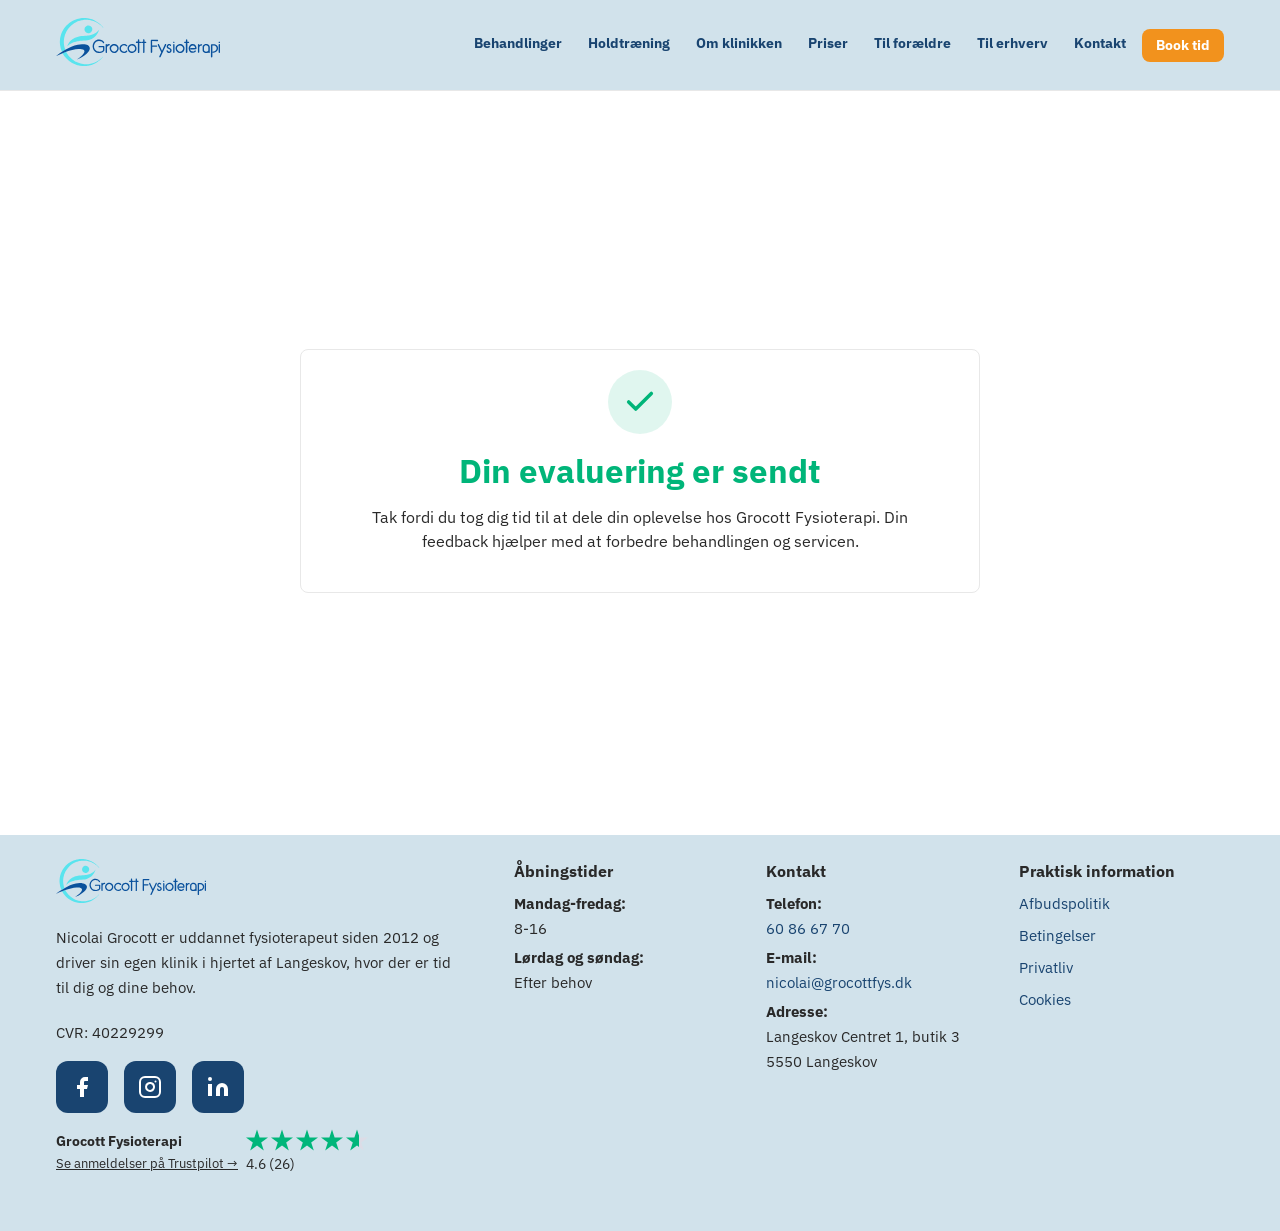
==== tak-for-feedback.html @ 7b47692c "Opdateret efter brugertest" ====
<!doctype html>
<html lang="da">
<head>
  <meta charset="UTF-8">
  <meta name="viewport" content="width=device-width, initial-scale=1.0">

  <title>Tak for din feedback - Grocott Fysioterapi</title>

  <link rel="icon" type="image/svg+xml" href="assets/logo.svg">

  <link rel="preconnect" href="https://fonts.googleapis.com">
  <link rel="preconnect" href="https://fonts.gstatic.com" crossorigin>

  <link href="https://fonts.googleapis.com/css2?family=IBM+Plex+Sans:wght@400;500;600;700&display=swap" rel="stylesheet">

  <link rel="stylesheet" href="style.css">

  <script src="burgermenu.js" defer></script>
</head>

<body>
  <svg width="0" height="0" aria-hidden="true" focusable="false" style="position:absolute">
    <symbol id="menu" viewBox="0 0 24 24">
      <path d="M3 6h18M3 12h18M3 18h18" stroke="currentColor" stroke-width="2" stroke-linecap="round" fill="none"></path>
    </symbol>
    <symbol id="close" viewBox="0 0 24 24">
      <path d="M6 6l12 12M18 6l-12 12" stroke="currentColor" stroke-width="2" stroke-linecap="round" fill="none"></path>
    </symbol>
  </svg>

  <nav class="navbar" aria-label="Hovednavigation">
    <a href="index.html">
      <img src="assets/logo.svg" alt="Grocott Fysioterapi logo" class="navbar__logo">
    </a>

    <button id="navbarBurger"
      class="navbar__burger"
      aria-label="Åbn menu"
      aria-expanded="false"
      aria-controls="navbarMenu"
      type="button"
    ></button>

    <div id="navbarMenu" class="navbar__menu"></div>
  </nav>

  <main class="tak-side">
    <section class="formular-ramme tak-kort" aria-labelledby="tak-overskrift">
      <div class="tak-kort__ikon" aria-hidden="true">
        <svg viewBox="0 0 24 24" focusable="false">
          <path d="M20 6L9 17l-5-5" fill="none" stroke="currentColor" stroke-width="2.5" stroke-linecap="round" stroke-linejoin="round"></path>
        </svg>
      </div>
      <h2 id="tak-overskrift" class="tak-kort__titel">Din evaluering er sendt</h2>
      <p class="tak-kort__tekst">
        Tak fordi du tog dig tid til at dele din oplevelse hos Grocott Fysioterapi.
        Din feedback hjælper med at forbedre behandlingen og servicen.
      </p>
    </section>
  </main>
  
  <footer class="sidefod">
    <div class="sidefod__indhold">
      <div class="sidefod__grid">
        <div class="sidefod__kolonne sidefod__kolonne--om">
          <a href="index.html" class="sidefod__logo-wrapper">
            <img src="assets/logo.svg" alt="Grocott Fysioterapi logo" class="sidefod__logo">
          </a>
          <p class="sidefod__beskrivelse">
            Nicolai Grocott er uddannet fysioterapeut siden 2012 og driver sin egen klinik i hjertet af Langeskov, hvor der er tid til dig og dine behov.
          </p>
          <p class="sidefod__cvr">CVR: 40229299</p>
          <div class="sidefod__ikoner-raekke">
            <nav class="sidefod__sociale" aria-label="Sociale medier">
              <a href="https://www.facebook.com/grocottfysioterapi" class="sidefod__sociale-knap" aria-label="Følg mig på Facebook" target="_blank" rel="noopener noreferrer">
                <svg viewBox="0 0 24 24" aria-hidden="true" fill="currentColor">
                  <path d="M18 2h-3a5 5 0 0 0-5 5v3H7v4h3v8h4v-8h3l1-4h-4V7a1 1 0 0 1 1-1h3z"></path>
                </svg>
              </a>
              <a href="https://www.instagram.com/grocott_fys/" class="sidefod__sociale-knap" aria-label="Følg mig på Instagram" target="_blank" rel="noopener noreferrer">
                <svg viewBox="0 0 24 24" aria-hidden="true" fill="none" stroke="currentColor" stroke-width="2" stroke-linecap="round" stroke-linejoin="round">
                  <rect x="2" y="2" width="20" height="20" rx="5" ry="5"></rect>
                  <path d="M16 11.37A4 4 0 1 1 12.63 8 4 4 0 0 1 16 11.37z"></path>
                  <line x1="17.5" y1="6.5" x2="17.51" y2="6.5"></line>
                </svg>
              </a>
              <a href="https://www.linkedin.com/in/nicolai-engstr%C3%B8m-grocott-728933164/" class="sidefod__sociale-knap" aria-label="Følg mig på LinkedIn" target="_blank" rel="noopener noreferrer">
                <svg viewBox="0 0 24 24" aria-hidden="true" fill="currentColor">
                  <path d="M16 8a6 6 0 0 1 6 6v7h-4v-7a2 2 0 0 0-2-2 2 2 0 0 0-2 2v7h-4v-7a6 6 0 0 1 6-6z"></path>
                  <rect x="2" y="9" width="4" height="12"></rect>
                  <circle cx="4" cy="4" r="2"></circle>
                </svg>
              </a>
            </nav>
            <a href="https://dk.trustpilot.com/review/grocottfys.dk" class="sidefod__trustpilot" target="_blank" rel="noopener noreferrer" aria-label="Se anmeldelser på Trustpilot">
              <div class="sidefod__trustpilot-info">
                <span class="sidefod__firmanavn">Grocott Fysioterapi</span>
                <span class="sidefod__trustpilot-url">Se anmeldelser på Trustpilot →</span>
              </div>
              <div class="sidefod__trustpilot-rating">
                <div class="sidefod__stjerner" aria-hidden="true">
                  <svg class="sidefod__stjerne" viewBox="0 0 20 19">
                    <path d="M10 0l2.36 7.27H20l-6.18 4.49 2.36 7.27L10 14.55l-6.18 4.48 2.36-7.27L0 7.27h7.64z" fill="#00B67A"></path>
                  </svg>
                  <svg class="sidefod__stjerne" viewBox="0 0 20 19">
                    <path d="M10 0l2.36 7.27H20l-6.18 4.49 2.36 7.27L10 14.55l-6.18 4.48 2.36-7.27L0 7.27h7.64z" fill="#00B67A"></path>
                  </svg>
                  <svg class="sidefod__stjerne" viewBox="0 0 20 19">
                    <path d="M10 0l2.36 7.27H20l-6.18 4.49 2.36 7.27L10 14.55l-6.18 4.48 2.36-7.27L0 7.27h7.64z" fill="#00B67A"></path>
                  </svg>
                  <svg class="sidefod__stjerne" viewBox="0 0 20 19">
                    <path d="M10 0l2.36 7.27H20l-6.18 4.49 2.36 7.27L10 14.55l-6.18 4.48 2.36-7.27L0 7.27h7.64z" fill="#00B67A"></path>
                  </svg>
                  <svg class="sidefod__stjerne" viewBox="0 0 20 19">
                    <defs>
                      <linearGradient id="tp-partial">
                        <stop offset="60%" stop-color="#00B67A"></stop>
                        <stop offset="60%" stop-color="#DCDCE6"></stop>
                      </linearGradient>
                    </defs>
                    <path d="M10 0l2.36 7.27H20l-6.18 4.49 2.36 7.27L10 14.55l-6.18 4.48 2.36-7.27L0 7.27h7.64z" fill="url(#tp-partial)"></path>
                  </svg>
                </div>
                <span class="sidefod__rating-tekst">4.6 (26)</span>
              </div>
            </a>
          </div>
        </div>

        <div class="sidefod__kolonne">
          <h3 class="sidefod__overskrift">Åbningstider</h3>
          <p><strong>Mandag-fredag:</strong><br>8-16</p>
          <p><strong>Lørdag og søndag:</strong><br>Efter behov</p>
        </div>

        <div class="sidefod__kolonne">
          <h3 class="sidefod__overskrift">Kontakt</h3>
          <p><strong>Telefon:</strong><br><a href="tel:60866770" class="sidefod__link">60 86 67 70</a></p>
          <p>
            <strong>E-mail:</strong><br><a href="mailto:nicolai@grocottfys.dk" class="sidefod__link">nicolai@grocottfys.dk</a>
          </p>
          <p><strong>Adresse:</strong><br>Langeskov Centret 1, butik 3<br>5550 Langeskov</p>
          <p class="sidefod__cvr">CVR: 40229299</p>
        </div>

        <div class="sidefod__kolonne">
          <h3 class="sidefod__overskrift">Praktisk information</h3>
          <ul class="sidefod__liste">
            <li><a href="#" class="sidefod__link">Afbudspolitik</a></li>
            <li><a href="#" class="sidefod__link">Betingelser</a></li>
            <li><a href="#" class="sidefod__link">Privatliv</a></li>
            <li><a href="#" class="sidefod__link">Cookies</a></li>
          </ul>
        </div>
      </div>
    </div>
  </footer>

</body>
</html>
---- style.css ----
:root {
  /* Farve- og spacing-tokens. */
  --blue-100: #194470;
  --blue-200: #30B1D9;
  --blue-300: #D1E2EB;
  --orange-100: #F2921D;
  --orange-200: #FF9E1F;
  --neutral-100: #292929;
  --neutral-200: #707070;
  --neutral-300: #E8E8E8;
  --neutral-400: #FFFFFF;
  --system-green: #00B579;
  --system-red: #E03838;
  --radius: 8px;
  --space-16: 1rem;
  --space-24: 1.5rem;
  --space-32: 2rem;
  --space-48: 3rem;
  --space-56: 3.5rem;
  --page-gutter: var(--space-16);
}

/* Baseline layout */
* {
  box-sizing: border-box;
}

body {
  margin: 0;
  font-family: "IBM Plex Sans", sans-serif;
  color: var(--neutral-100);
  background: var(--neutral-400);
  line-height: 1.5;
}

b {
    font-weight: 700;
    color: var(--blue-100);
}

/* Navigation */
.navbar {
  position: sticky;
  top: 0;
  z-index: 1000;
  display: flex;
  align-items: center;
  justify-content: center;
  padding: 14px var(--page-gutter);
  position: relative;
  background-color: var(--blue-300);
  backdrop-filter: blur(10px);
  border-bottom: 1px solid var(--neutral-300);
}

.navbar__logo {
  height: 34px;
  width: auto;
  margin: 0 auto;
}

.navbar__burger {
  display: flex;
  align-items: center;
  justify-content: center;
  position: absolute;
  right: 14px;
  top: 50%;
  transform: translateY(-50%);
  width: 32px;
  height: 32px;
  border: none;
  background: none;
  cursor: pointer;
  padding: 2px;
  background-image: linear-gradient(var(--blue-100), var(--blue-100));
  background-repeat: no-repeat;
  background-size: 18px 2px;
  background-position: center;
  transition: background-size 0.2s ease;
}

.navbar__burger svg {
  display: none;
}

.navbar__burger::before,
.navbar__burger::after {
  content: "";
  position: absolute;
  left: 50%;
  top: 50%;
  width: 18px;
  height: 2px;
  border-radius: 999px;
  background-color: var(--blue-100);
  transform-origin: center;
  transition: transform 0.25s ease;
}

.navbar__burger::before {
  transform: translate(-50%, calc(-6px - 50%));
}

.navbar__burger::after {
  transform: translate(-50%, calc(6px - 50%));
}

.navbar__burger.active {
  background-size: 0 2px;
}

.navbar__burger.active::before {
  transform: translate(-50%, -50%) rotate(45deg);
}

.navbar__burger.active::after {
  transform: translate(-50%, -50%) rotate(-45deg);
}

.navbar__menu {
  display: flex;
  flex-direction: column;
  gap: 6px;
  position: absolute;
  top: 100%;
  left: 0;
  right: 0;
  background-color: var(--neutral-400);
  border-bottom: 1px solid var(--neutral-300);
  max-height: 0;
  opacity: 0;
  overflow: hidden;
  transform: translateY(-8px);
  pointer-events: none;
  transition: max-height 0.35s ease, opacity 0.25s ease, transform 0.25s ease;
}

.navbar__menu.active {
  display: flex;
  max-height: 520px;
  opacity: 1;
  transform: translateY(0);
  pointer-events: auto;
}

.navbar__menu-link {
  display: block;
  color: var(--blue-100);
  text-decoration: none;
  border-bottom: 1px solid var(--neutral-300);
  margin: 4px 8px;
  padding: 9px 14px 12px;
  border-radius: 8px;
  font-size: 0.95rem;
  font-weight: 600;
  position: relative;
}

.navbar__menu-link::after {
  content: "";
  position: absolute;
  left: 0;
  right: 0;
  bottom: 3px;
  height: 1px;
  background-color: currentColor;
  opacity: 0;
  transform: scaleX(0);
  transform-origin: left;
  transition: opacity 0.35s ease, transform 0.35s ease;
}

.navbar__menu-link:last-child {
  background-color: var(--orange-100);
  color: var(--neutral-400);
  border-radius: 8px;
  align-self: center;
  width: fit-content;
  margin: 6px auto 10px;
  padding: 8px 12px;
}

.navbar__menu-link:last-child::after {
  display: none;
}

main {
  max-width: 760px;
  margin: 0 auto;
  padding: 0 1rem 2rem;
}

/* Hero */
.hero {
  background:
    linear-gradient(180deg, rgba(25, 68, 112, 0.88), rgba(25, 68, 112, 0.78)),
    url("assets/heroBillede.webp");
  background-size: cover;
  background-position: center;
  background-repeat: no-repeat;
  width: 100vw;
  margin-left: calc(50% - 50vw);
  min-height: clamp(180px, 25vw, 300px);
  border-radius: 0;
  padding: 1.5rem 1rem;
  margin-bottom: 1rem;
  display: grid;
  align-content: center;
  text-align: left;
}

.hero p:first-child {
  margin: 0 0 0.4rem;
  width: min(75%, 680px);
  margin-left: auto;
  margin-right: auto;
  font-weight: 700;
  letter-spacing: 0.08em;
  text-transform: uppercase;
  color: var(--blue-300);
  font-size: 0.85rem;
}

h1 {
  margin: 0 0 0.7rem;
  width: min(75%, 680px);
  margin-left: auto;
  margin-right: auto;
  line-height: 1.1;
  color: var(--neutral-400);
  font-size: 2rem;
  text-align: center;
}

h2 {
  margin: 0 0 1rem;
  color: var(--blue-100);
  font-size: 1.75rem;
}

h3 {
  margin: 0 0 0.55rem;
  font-size: 1.15rem;
  color: var(--blue-100);
}

.hero p:last-child {
  width: min(75%, 680px);
  max-width: 72ch;
  color: var(--neutral-400);
  opacity: 0.95;
  margin: 0 auto;
}

/* Formular */
.formular-ramme {
  border: 1px solid var(--neutral-300);
  border-radius: var(--radius);
  padding: 1rem;
  background: var(--neutral-400);
}

input,
textarea {
  width: 100%;
  border: 1px solid var(--neutral-300);
  border-radius: var(--radius);
  padding: 0.6rem;
  font: inherit;
  color: var(--neutral-100);
  background: var(--neutral-400);
}

input:focus,
textarea:focus {
  outline: 2px solid rgba(48, 177, 217, 0.25);
  border-color: var(--blue-200);
}

input:invalid,
textarea:invalid {
  border-color: var(--system-red);
}

input[type="radio"],
input[type="checkbox"] {
  width: auto;
  padding: 0;
  margin: 0 0.35rem 0 0;
  border: 0;
  accent-color: var(--blue-100);
}

.formular-del {
  margin: 0 0 1rem;
  padding: 1rem;
  border: 1px solid var(--neutral-300);
  border-radius: var(--radius);
  background: var(--neutral-400);
}

fieldset.formular-del {
  min-width: 0;
}

.formular-del legend {
  padding: 0;
  margin: 0 0 0.55rem;
  font-size: 1.15rem;
  font-weight: 700;
  color: var(--blue-100);
}

.hjaelpetekst {
  margin: 0.35rem 0 0.75rem;
  color: var(--neutral-200);
  font-size: 0.95rem;
}

label {
  display: block;
  margin: 0.42rem 0;
}

label:has(input[type="radio"]),
label:has(input[type="checkbox"]) {
  display: flex;
  align-items: center;
  width: 100%;
  margin: 0.35rem 0;
  padding: 0.4rem 0.7rem;
  border: 1px solid var(--neutral-300);
  border-radius: var(--radius);
  background: var(--neutral-400);
}

label:has(input[type="radio"]:checked),
label:has(input[type="checkbox"]:checked) {
  border-color: var(--blue-200);
  background: rgba(48, 177, 217, 0.12);
}

.tak-side {
  min-height: calc(100vh - 84px - 72px);
  display: grid;
  place-items: center;
  padding: 1rem 1rem 0;
}

.tak-kort {
  width: min(680px, 100%);
  text-align: center;
}

.tak-kort__ikon {
  width: 64px;
  height: 64px;
  margin: 0 auto 0.8rem;
  border-radius: 999px;
  display: grid;
  place-items: center;
  background: rgba(0, 181, 121, 0.12);
  color: var(--system-green);
  animation: takIkonInd 900ms ease-out both;
}

.tak-kort__ikon svg {
  width: 34px;
  height: 34px;
}

@keyframes takIkonInd {
  from {
    opacity: 0;
    transform: scale(0.8);
  }
  to {
    opacity: 1;
    transform: scale(1);
  }
}

@media (prefers-reduced-motion: reduce) {
  .tak-kort__ikon {
    animation: none;
  }
}

.tak-kort__titel {
  margin-bottom: 0.6rem;
  color: var(--system-green);
}

.tak-kort__tekst {
  margin: 0 auto 1.2rem;
  max-width: 58ch;
}

.tak-kort__knap {
  display: inline-flex;
  text-decoration: none;
}

.handlinger {
  margin-top: 0.55rem;
  text-align: center;
}

.handlinger .knap {
  width: auto;
  margin-left: auto;
  margin-right: auto;
}

.knap {
  display: inline-flex;
  align-items: center;
  justify-content: center;
  font-family: inherit;
  font-size: 1rem;
  font-weight: 700;
  line-height: 1.4;
  min-height: 48px;
  padding: 0.75em 1.5em;
  border: none;
  border-radius: var(--radius);
  cursor: pointer;
  transition: background-color 0.2s ease, filter 0.2s ease;
  width: 100%;
}

.knap--primaer {
  color: var(--neutral-400);
  background-color: var(--orange-100);
}

.knap--primaer:hover {
  background-color: var(--orange-200);
}

/* Footer */
.sidefod {
  background-color: var(--blue-300);
  padding: var(--space-56) var(--page-gutter) var(--space-56);
}

.sidefod__indhold {
  max-width: 1200px;
  margin: 0 auto;
  display: flex;
  flex-direction: column;
  gap: var(--space-32);
}

.sidefod__grid {
  display: flex;
  flex-direction: column;
  gap: var(--space-24);
}

.sidefod__logo-wrapper {
  display: inline-block;
  order: 1;
}

.sidefod__logo {
  height: 44px;
  width: auto;
}

.sidefod__kolonne--om {
  display: contents;
}

.sidefod__beskrivelse {
  display: none;
}

.sidefod__kolonne--om > .sidefod__cvr {
  display: none;
}

.sidefod__grid > :nth-child(3) {
  order: 2;
}

.sidefod__grid > :nth-child(2) {
  order: 3;
}

.sidefod__grid > :nth-child(4) {
  order: 4;
}

.sidefod__overskrift {
  font-size: 1rem;
  font-weight: 700;
  color: var(--neutral-100);
  margin: 0 0 0.5rem;
}

.sidefod__kolonne p {
  font-size: 0.95rem;
  color: var(--neutral-100);
  line-height: 1.65;
  margin: 0 0 0.25rem;
}

.sidefod__liste {
  list-style: none;
  padding: 0;
  margin: 0;
  display: flex;
  flex-direction: column;
  gap: 0.5rem;
}

.sidefod__link {
  color: var(--blue-100);
  text-decoration: none;
  font-size: 0.95rem;
  transition: text-decoration 0.2s;
}

.sidefod__link:hover {
  text-decoration: underline;
}

.sidefod__firmanavn {
  font-size: 0.875rem;
  font-weight: 700;
  color: var(--neutral-100);
  margin: 0;
}

.sidefod__beskrivelse {
  font-size: 0.875rem;
  color: var(--neutral-100);
  line-height: 1.6;
  margin: var(--space-16) 0 0;
}

.sidefod__cvr {
  font-size: 0.875rem;
  color: var(--neutral-100);
  margin: 0.25rem 0 var(--space-16);
}

.sidefod__ikoner-raekke {
  display: flex;
  flex-direction: column;
  align-items: flex-start;
  gap: var(--space-16);
  order: 5;
}

.sidefod__ikoner-raekke > .sidefod__sociale {
  order: 2;
}

.sidefod__trustpilot {
  display: inline-flex;
  align-items: center;
  gap: 0.5rem;
  text-decoration: none;
  color: inherit;
}

.sidefod__trustpilot:hover .sidefod__rating-tekst {
  text-decoration: underline;
}

.sidefod__trustpilot-info {
  display: flex;
  flex-direction: column;
  gap: 2px;
}

.sidefod__trustpilot-url {
  font-size: 0.8rem;
  color: var(--neutral-100);
  text-decoration: underline;
}

.sidefod__trustpilot-rating {
  display: flex;
  flex-direction: column;
  gap: 2px;
  align-items: flex-start;
}

.sidefod__stjerner {
  display: flex;
  gap: 3px;
}

.sidefod__stjerne {
  width: 22px;
  height: 22px;
  flex-shrink: 0;
}

.sidefod__rating-tekst {
  font-size: 0.9rem;
  color: var(--neutral-100);
}

.sidefod__sociale {
  display: flex;
  gap: var(--space-16);
}

.sidefod__sociale-knap {
  display: flex;
  align-items: center;
  justify-content: center;
  width: 52px;
  height: 52px;
  border-radius: 12px;
  background-color: var(--blue-100);
  color: var(--neutral-400);
  text-decoration: none;
  flex-shrink: 0;
}

.sidefod__sociale-knap svg {
  width: 24px;
  height: 24px;
}

/* Tablet */
@media (min-width: 700px) {
  .navbar {
    justify-content: space-between;
    padding: 18px 24px;
  }

  .navbar__logo {
    margin: 0;
    height: 48px;
  }

  .navbar__burger {
    padding: 4px;
    position: relative;
    right: auto;
    top: auto;
    transform: none;
    width: 32px;
    height: 32px;
  }

  .navbar__menu {
    display: flex;
    flex-direction: column;
    gap: 6px;
    position: absolute;
    top: 100%;
    left: 0;
    right: 0;
    background-color: var(--neutral-400);
    border-bottom: 1px solid var(--neutral-300);
    max-height: 0;
    opacity: 0;
    transform: translateY(-8px);
    pointer-events: none;
    transition: max-height 0.35s ease, opacity 0.25s ease, transform 0.25s ease;
  }

  .navbar__menu.active {
    max-height: 620px;
    opacity: 1;
    transform: translateY(0);
    pointer-events: auto;
  }

  .navbar__menu-link {
    margin: 4px 10px;
  }

  main {
    margin: 0 auto;
    padding: 0 1.5rem 2.5rem;
  }

  .hero {
    padding: 2.2rem 1.5rem;
    margin-bottom: 1.4rem;
  }

  h1 {
    font-size: 2.5rem;
  }

  h2 {
    font-size: 2.05rem;
  }

  .formular-ramme {
    padding: 1.2rem;
  }

  .formular-del {
    padding: 1.1rem;
  }

  .knap {
    width: auto;
  }

  .sidefod__kolonne--om {
    display: flex;
    flex-direction: column;
    gap: var(--space-16);
  }

  .sidefod__grid {
    flex-direction: row;
    gap: var(--space-48);
    align-items: flex-start;
  }

  .sidefod__kolonne {
    flex: 1;
  }

  .sidefod__logo-wrapper {
    order: 0;
  }

  .sidefod__beskrivelse {
    display: block;
    margin: 0;
  }

  .sidefod__kolonne--om > .sidefod__cvr {
    display: block;
    margin: 0;
  }

  .sidefod__grid > :nth-child(2),
  .sidefod__grid > :nth-child(3),
  .sidefod__grid > :nth-child(4) {
    order: 0;
  }

  .sidefod__ikoner-raekke {
    order: 0;
    flex-direction: row;
    flex-wrap: wrap;
    align-items: center;
  }

  .sidefod__ikoner-raekke > .sidefod__sociale {
    order: 0;
  }

  .sidefod__grid > :nth-child(3) > .sidefod__cvr {
    display: none;
  }
}

/* Desktop */
@media (min-width: 1095px) {
  :root {
    --page-gutter: var(--space-56);
  }

  .navbar {
    padding-left: max(var(--page-gutter), calc((100% - 1200px) / 2));
    padding-right: max(var(--page-gutter), calc((100% - 1200px) / 2));
  }

  .navbar__burger {
    display: none;
  }

  .navbar__menu {
    display: flex;
    flex-direction: row;
    gap: 6px;
    position: static;
    top: auto;
    left: auto;
    right: auto;
    background: transparent;
    border: none;
    border-radius: 0;
    overflow: visible;
    max-height: none;
    opacity: 1;
    transform: none;
    pointer-events: auto;
  }

  .navbar__menu-link {
    padding: 6px 10px 10px;
    font-size: 0.875rem;
    font-weight: 700;
    border-bottom: none;
    border-radius: 8px;
    margin: 0;
  }

  .navbar__menu-link:last-child {
    border-radius: 8px;
    padding: 6px 14px;
    margin: 0 0 0 auto;
  }

  .navbar__menu-link:not(:last-child):hover {
    color: var(--blue-100);
  }

  .navbar__menu-link:not(:last-child):hover::after {
    opacity: 1;
    transform: scaleX(1);
  }

  .sidefod {
    padding-top: var(--space-24);
  }

  .sidefod__grid {
    display: grid;
    grid-template-columns: 2fr 1fr 1fr 1fr;
    gap: var(--space-48);
    align-items: start;
  }

  .sidefod__kolonne {
    flex: unset;
  }
}
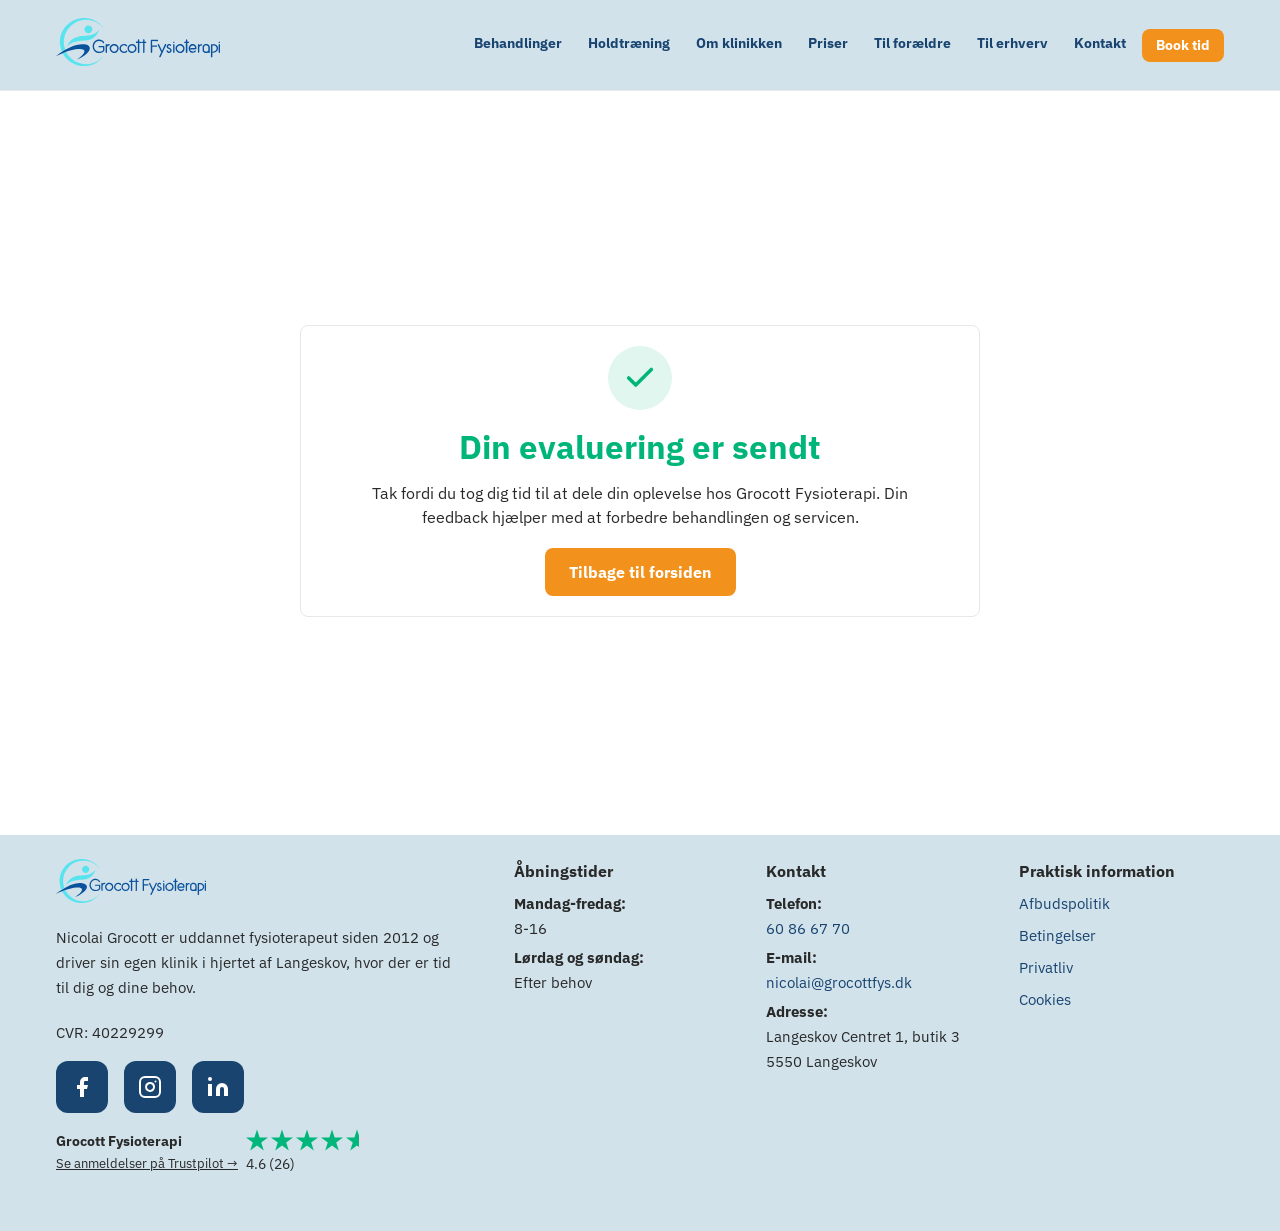
==== commit 9a2495aa: "Update" ====
--- a/tak-for-feedback.html
+++ b/tak-for-feedback.html
@@ -1,33 +1,32 @@
 <!doctype html>
 <html lang="da">
 <head>
+  <!-- Grundlæggende metadata for dansk side og mobilvenlig visning. -->
   <meta charset="UTF-8">
   <meta name="viewport" content="width=device-width, initial-scale=1.0">
 
+  <!-- Titel i browser-fanen. -->
   <title>Tak for din feedback - Grocott Fysioterapi</title>
 
+  <!-- Sideikon i browseren. -->
   <link rel="icon" type="image/svg+xml" href="assets/logo.svg">
 
+  <!-- Forbindelser åbnes tidligt for hurtigere font-load. -->
   <link rel="preconnect" href="https://fonts.googleapis.com">
   <link rel="preconnect" href="https://fonts.gstatic.com" crossorigin>
 
+  <!-- Samme font som resten af sitet for visuel konsistens. -->
   <link href="https://fonts.googleapis.com/css2?family=IBM+Plex+Sans:wght@400;500;600;700&display=swap" rel="stylesheet">
 
+  <!-- Fælles styles til alle sider. -->
   <link rel="stylesheet" href="style.css">
 
+  <!-- Burger-menu script genbruges også på takkesiden. -->
   <script src="burgermenu.js" defer></script>
 </head>
 
 <body>
-  <svg width="0" height="0" aria-hidden="true" focusable="false" style="position:absolute">
-    <symbol id="menu" viewBox="0 0 24 24">
-      <path d="M3 6h18M3 12h18M3 18h18" stroke="currentColor" stroke-width="2" stroke-linecap="round" fill="none"></path>
-    </symbol>
-    <symbol id="close" viewBox="0 0 24 24">
-      <path d="M6 6l12 12M18 6l-12 12" stroke="currentColor" stroke-width="2" stroke-linecap="round" fill="none"></path>
-    </symbol>
-  </svg>
-
+  <!-- Topnavigation med logo, burgerknap og dynamisk menu-container. -->
   <nav class="navbar" aria-label="Hovednavigation">
     <a href="index.html">
       <img src="assets/logo.svg" alt="Grocott Fysioterapi logo" class="navbar__logo">
@@ -44,8 +43,11 @@
     <div id="navbarMenu" class="navbar__menu"></div>
   </nav>
 
+  <!-- Hovedsektion med visuelt tak-kort efter formularsubmit. -->
   <main class="tak-side">
+    <!-- aria-labelledby kobler sektionen til overskriften for skærmlæsere. -->
     <section class="formular-ramme tak-kort" aria-labelledby="tak-overskrift">
+      <!-- Ikonisk succes-markering. aria-hidden skjuler dekorativ grafik for assistive tech. -->
       <div class="tak-kort__ikon" aria-hidden="true">
         <svg viewBox="0 0 24 24" focusable="false">
           <path d="M20 6L9 17l-5-5" fill="none" stroke="currentColor" stroke-width="2.5" stroke-linecap="round" stroke-linejoin="round"></path>
@@ -56,12 +58,17 @@
         Tak fordi du tog dig tid til at dele din oplevelse hos Grocott Fysioterapi.
         Din feedback hjælper med at forbedre behandlingen og servicen.
       </p>
+      <section class="handlinger" aria-label="Tilbage til forsiden-knap">
+        <button type="button" class="knap knap--primaer">Tilbage til forsiden</button>
+      </section>
     </section>
   </main>
   
+  <!-- Samme footer som forsiden for ensartet navigation og information. -->
   <footer class="sidefod">
     <div class="sidefod__indhold">
       <div class="sidefod__grid">
+        <!-- Om- og branding-kolonne. -->
         <div class="sidefod__kolonne sidefod__kolonne--om">
           <a href="index.html" class="sidefod__logo-wrapper">
             <img src="assets/logo.svg" alt="Grocott Fysioterapi logo" class="sidefod__logo">
@@ -127,12 +134,14 @@
           </div>
         </div>
 
+        <!-- Åbningstider. -->
         <div class="sidefod__kolonne">
           <h3 class="sidefod__overskrift">Åbningstider</h3>
           <p><strong>Mandag-fredag:</strong><br>8-16</p>
           <p><strong>Lørdag og søndag:</strong><br>Efter behov</p>
         </div>
 
+        <!-- Kontaktoplysninger. -->
         <div class="sidefod__kolonne">
           <h3 class="sidefod__overskrift">Kontakt</h3>
           <p><strong>Telefon:</strong><br><a href="tel:60866770" class="sidefod__link">60 86 67 70</a></p>
@@ -143,6 +152,7 @@
           <p class="sidefod__cvr">CVR: 40229299</p>
         </div>
 
+        <!-- Praktiske links. -->
         <div class="sidefod__kolonne">
           <h3 class="sidefod__overskrift">Praktisk information</h3>
           <ul class="sidefod__liste">
--- a/style.css
+++ b/style.css
@@ -1,5 +1,5 @@
 :root {
-  /* Farve- og spacing-tokens. */
+  /* Design tokens: centrale værdier genbruges i hele filen for konsistent stil. */
   --blue-100: #194470;
   --blue-200: #30B1D9;
   --blue-300: #D1E2EB;
@@ -7,6 +7,7 @@
   --orange-200: #FF9E1F;
   --neutral-100: #292929;
   --neutral-200: #707070;
+  --neutral-250: #7b7b7bd7;
   --neutral-300: #E8E8E8;
   --neutral-400: #FFFFFF;
   --system-green: #00B579;
@@ -20,7 +21,7 @@
   --page-gutter: var(--space-16);
 }
 
-/* Baseline layout */
+/* Baseline layout: fælles reset/grundregler før komponenter. */
 * {
   box-sizing: border-box;
 }
@@ -34,11 +35,12 @@
 }
 
 b {
-    font-weight: 700;
-    color: var(--blue-100);
-}
-
-/* Navigation */
+  /* Fremhævelse i brødtekst (bruges fx i hjælpetekster i formularen). */
+  font-weight: 600;
+  color: var(--blue-100);
+}
+
+/* Navigation: sticky topbar med logo, burgerknap og dropdown-menu. */
 .navbar {
   position: sticky;
   top: 0;
@@ -47,6 +49,7 @@
   align-items: center;
   justify-content: center;
   padding: 14px var(--page-gutter);
+  /* Position context bruges af absolut-positioneret burgerknap/menu. */
   position: relative;
   background-color: var(--blue-300);
   backdrop-filter: blur(10px);
@@ -73,6 +76,7 @@
   background: none;
   cursor: pointer;
   padding: 2px;
+  /* Midterste streg i burger-ikonet tegnes som baggrund. */
   background-image: linear-gradient(var(--blue-100), var(--blue-100));
   background-repeat: no-repeat;
   background-size: 18px 2px;
@@ -80,12 +84,9 @@
   transition: background-size 0.2s ease;
 }
 
-.navbar__burger svg {
-  display: none;
-}
-
 .navbar__burger::before,
 .navbar__burger::after {
+  /* Øverste + nederste streg i burgerikonet tegnes som pseudo-elementer. */
   content: "";
   position: absolute;
   left: 50%;
@@ -107,18 +108,22 @@
 }
 
 .navbar__burger.active {
+  /* Når menuen er aktiv skjules midterstregen, så krydset kan vises rent. */
   background-size: 0 2px;
 }
 
 .navbar__burger.active::before {
+  /* Øverste streg roteres til et kryds. */
   transform: translate(-50%, -50%) rotate(45deg);
 }
 
 .navbar__burger.active::after {
+  /* Nederste streg roteres modsat til et kryds. */
   transform: translate(-50%, -50%) rotate(-45deg);
 }
 
 .navbar__menu {
+  /* Mobilmenu starter skjult og foldes ud via .active-klassen fra JS. */
   display: flex;
   flex-direction: column;
   gap: 6px;
@@ -137,6 +142,7 @@
 }
 
 .navbar__menu.active {
+  /* Aktiv state: menu bliver synlig/klikbar. */
   display: flex;
   max-height: 520px;
   opacity: 1;
@@ -158,6 +164,7 @@
 }
 
 .navbar__menu-link::after {
+  /* Underline-animation ved hover på desktop. */
   content: "";
   position: absolute;
   left: 0;
@@ -186,12 +193,13 @@
 }
 
 main {
+  /* Standard-indholdsbredde for almindelige sider (formular-siden). */
   max-width: 760px;
   margin: 0 auto;
   padding: 0 1rem 2rem;
 }
 
-/* Hero */
+/* Hero: bred topsektion med baggrundsbillede og overlay. */
 .hero {
   background:
     linear-gradient(180deg, rgba(25, 68, 112, 0.88), rgba(25, 68, 112, 0.78)),
@@ -210,18 +218,6 @@
   text-align: left;
 }
 
-.hero p:first-child {
-  margin: 0 0 0.4rem;
-  width: min(75%, 680px);
-  margin-left: auto;
-  margin-right: auto;
-  font-weight: 700;
-  letter-spacing: 0.08em;
-  text-transform: uppercase;
-  color: var(--blue-300);
-  font-size: 0.85rem;
-}
-
 h1 {
   margin: 0 0 0.7rem;
   width: min(75%, 680px);
@@ -245,15 +241,7 @@
   color: var(--blue-100);
 }
 
-.hero p:last-child {
-  width: min(75%, 680px);
-  max-width: 72ch;
-  color: var(--neutral-400);
-  opacity: 0.95;
-  margin: 0 auto;
-}
-
-/* Formular */
+/* Formular: card, felter, radio-grupper og CTA-knap. */
 .formular-ramme {
   border: 1px solid var(--neutral-300);
   border-radius: var(--radius);
@@ -272,6 +260,12 @@
   background: var(--neutral-400);
 }
 
+input::placeholder,
+textarea::placeholder {
+  color: var(--neutral-300);
+  opacity: 1;
+}
+
 input:focus,
 textarea:focus {
   outline: 2px solid rgba(48, 177, 217, 0.25);
@@ -280,11 +274,11 @@
 
 input:invalid,
 textarea:invalid {
+  /* Rød kant hjælper brugeren med at identificere ugyldige felter. */
   border-color: var(--system-red);
 }
 
-input[type="radio"],
-input[type="checkbox"] {
+input[type="radio"] {
   width: auto;
   padding: 0;
   margin: 0 0.35rem 0 0;
@@ -314,17 +308,18 @@
 
 .hjaelpetekst {
   margin: 0.35rem 0 0.75rem;
-  color: var(--neutral-200);
+  color: var(--neutral-100);
   font-size: 0.95rem;
 }
 
 label {
   display: block;
   margin: 0.42rem 0;
-}
-
-label:has(input[type="radio"]),
-label:has(input[type="checkbox"]) {
+  color: var(--neutral-200);
+}
+
+label:has(input[type="radio"]) {
+  /* Klikbart "kort" omkring radio-option gør UX tydeligere. */
   display: flex;
   align-items: center;
   width: 100%;
@@ -335,12 +330,13 @@
   background: var(--neutral-400);
 }
 
-label:has(input[type="radio"]:checked),
-label:has(input[type="checkbox"]:checked) {
+label:has(input[type="radio"]:checked) {
+  /* Visuel selected-state for valgt radio. */
   border-color: var(--blue-200);
   background: rgba(48, 177, 217, 0.12);
 }
 
+/* Takkeside: centrering af kort samt synlig top af footer. */
 .tak-side {
   min-height: calc(100vh - 84px - 72px);
   display: grid;
@@ -354,6 +350,7 @@
 }
 
 .tak-kort__ikon {
+  /* Cirkulært succes-ikon med en rolig ind-animation. */
   width: 64px;
   height: 64px;
   margin: 0 auto 0.8rem;
@@ -371,6 +368,7 @@
 }
 
 @keyframes takIkonInd {
+  /* Fra let zoom/transparent til fuldt synligt ikon. */
   from {
     opacity: 0;
     transform: scale(0.8);
@@ -382,6 +380,7 @@
 }
 
 @media (prefers-reduced-motion: reduce) {
+  /* Tilgængelighed: fjern animation for brugere med motion-præference. */
   .tak-kort__ikon {
     animation: none;
   }
@@ -395,11 +394,6 @@
 .tak-kort__tekst {
   margin: 0 auto 1.2rem;
   max-width: 58ch;
-}
-
-.tak-kort__knap {
-  display: inline-flex;
-  text-decoration: none;
 }
 
 .handlinger {
@@ -414,6 +408,7 @@
 }
 
 .knap {
+  /* Fælles knapkomponent med minimum-højde for touch-venlighed. */
   display: inline-flex;
   align-items: center;
   justify-content: center;
@@ -439,7 +434,7 @@
   background-color: var(--orange-200);
 }
 
-/* Footer */
+/* Footer: mobil-first struktur med re-ordering af kolonner. */
 .sidefod {
   background-color: var(--blue-300);
   padding: var(--space-56) var(--page-gutter) var(--space-56);
@@ -482,14 +477,17 @@
 }
 
 .sidefod__grid > :nth-child(3) {
+  /* Flytter kontakt-kolonnen op i mobilrækkefølgen. */
   order: 2;
 }
 
 .sidefod__grid > :nth-child(2) {
+  /* Flytter åbningstider efter kontakt på mobil. */
   order: 3;
 }
 
 .sidefod__grid > :nth-child(4) {
+  /* Praktisk information vises sidst i mobilflow. */
   order: 4;
 }
 
@@ -629,7 +627,7 @@
   height: 24px;
 }
 
-/* Tablet */
+/* Tablet breakpoint: mere luft, større typografi og footer i kolonner. */
 @media (min-width: 700px) {
   .navbar {
     justify-content: space-between;
@@ -680,6 +678,7 @@
   }
 
   main {
+    /* Øger side-luft på større skærme. */
     margin: 0 auto;
     padding: 0 1.5rem 2.5rem;
   }
@@ -716,6 +715,7 @@
   }
 
   .sidefod__grid {
+    /* Skifter footer fra vertikal stack til horisontal layoutretning. */
     flex-direction: row;
     gap: var(--space-48);
     align-items: flex-start;
@@ -761,7 +761,7 @@
   }
 }
 
-/* Desktop */
+/* Desktop breakpoint: fuld topmenu og grid-baseret footer. */
 @media (min-width: 1095px) {
   :root {
     --page-gutter: var(--space-56);
@@ -773,6 +773,7 @@
   }
 
   .navbar__burger {
+    /* Burger skjules, da menu vises direkte på desktop. */
     display: none;
   }
 
@@ -823,6 +824,7 @@
   }
 
   .sidefod__grid {
+    /* Stabil 4-kolonners footer på desktop. */
     display: grid;
     grid-template-columns: 2fr 1fr 1fr 1fr;
     gap: var(--space-48);
